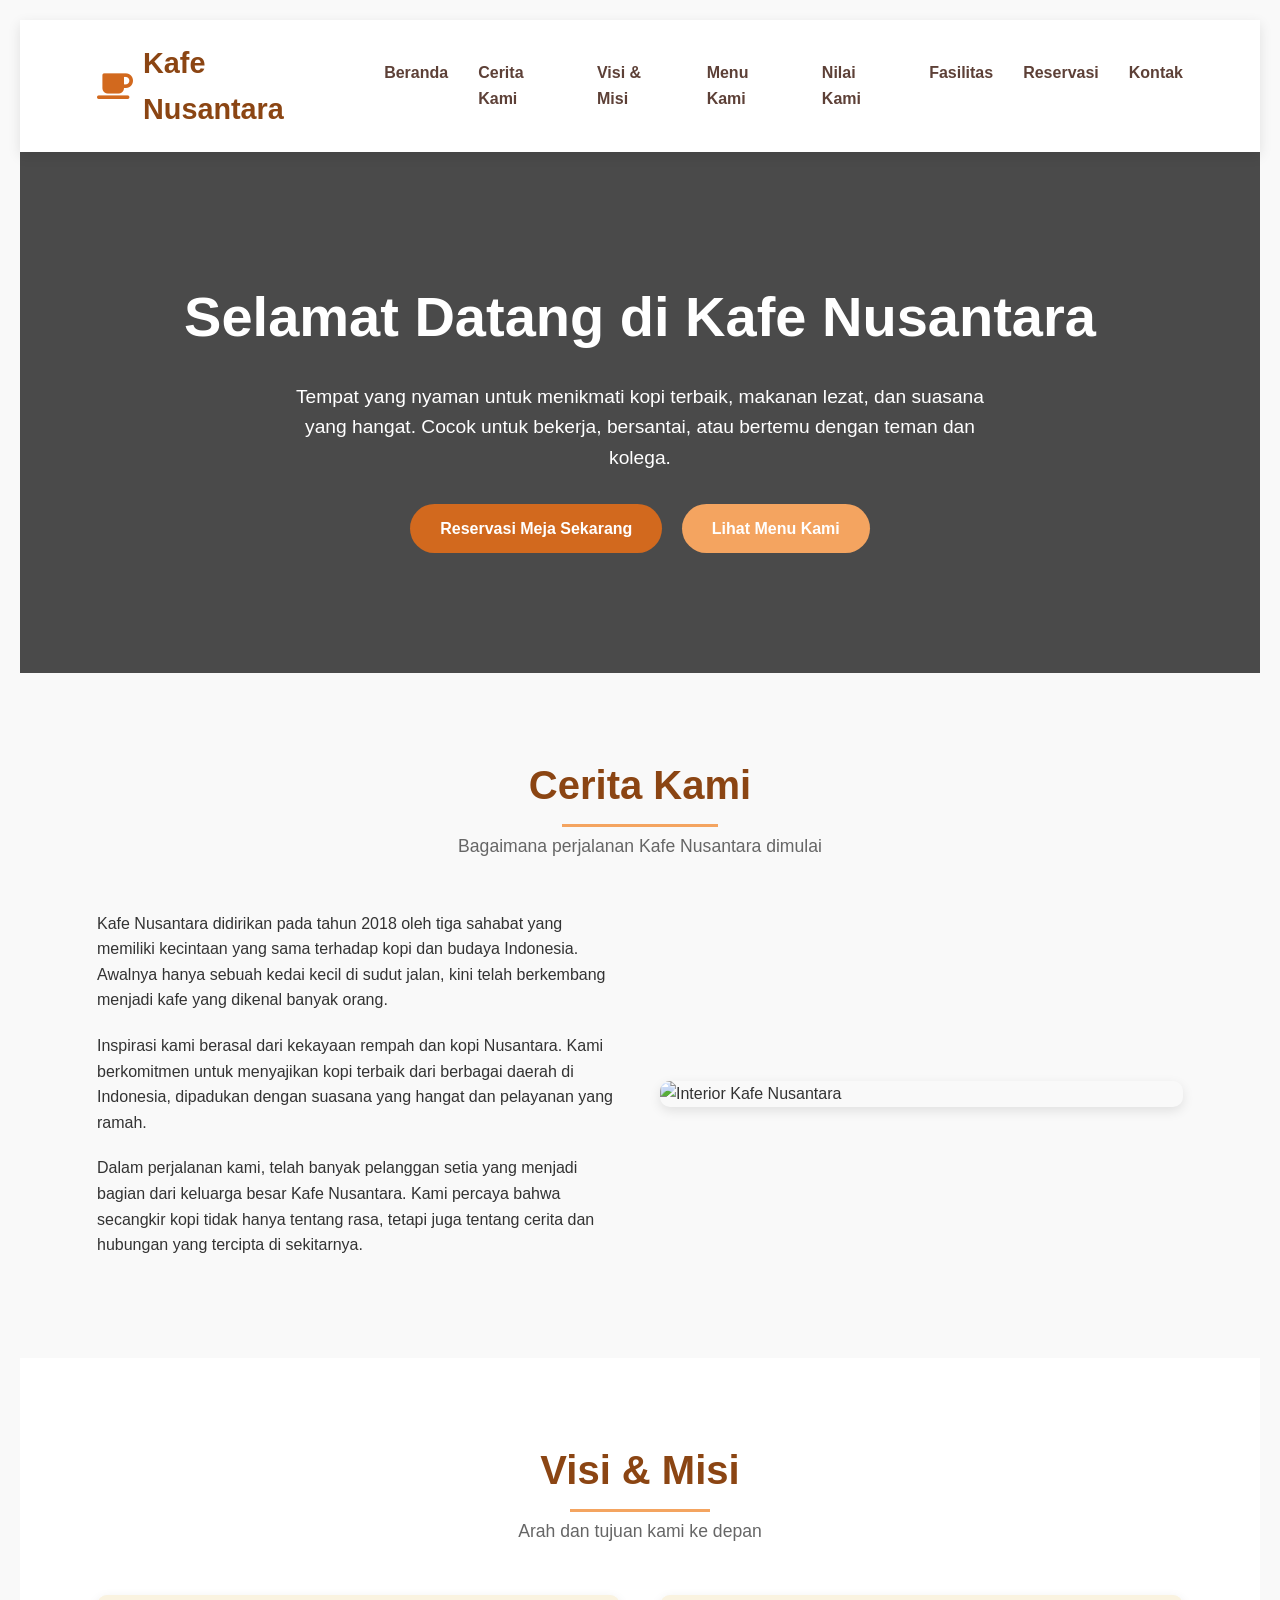
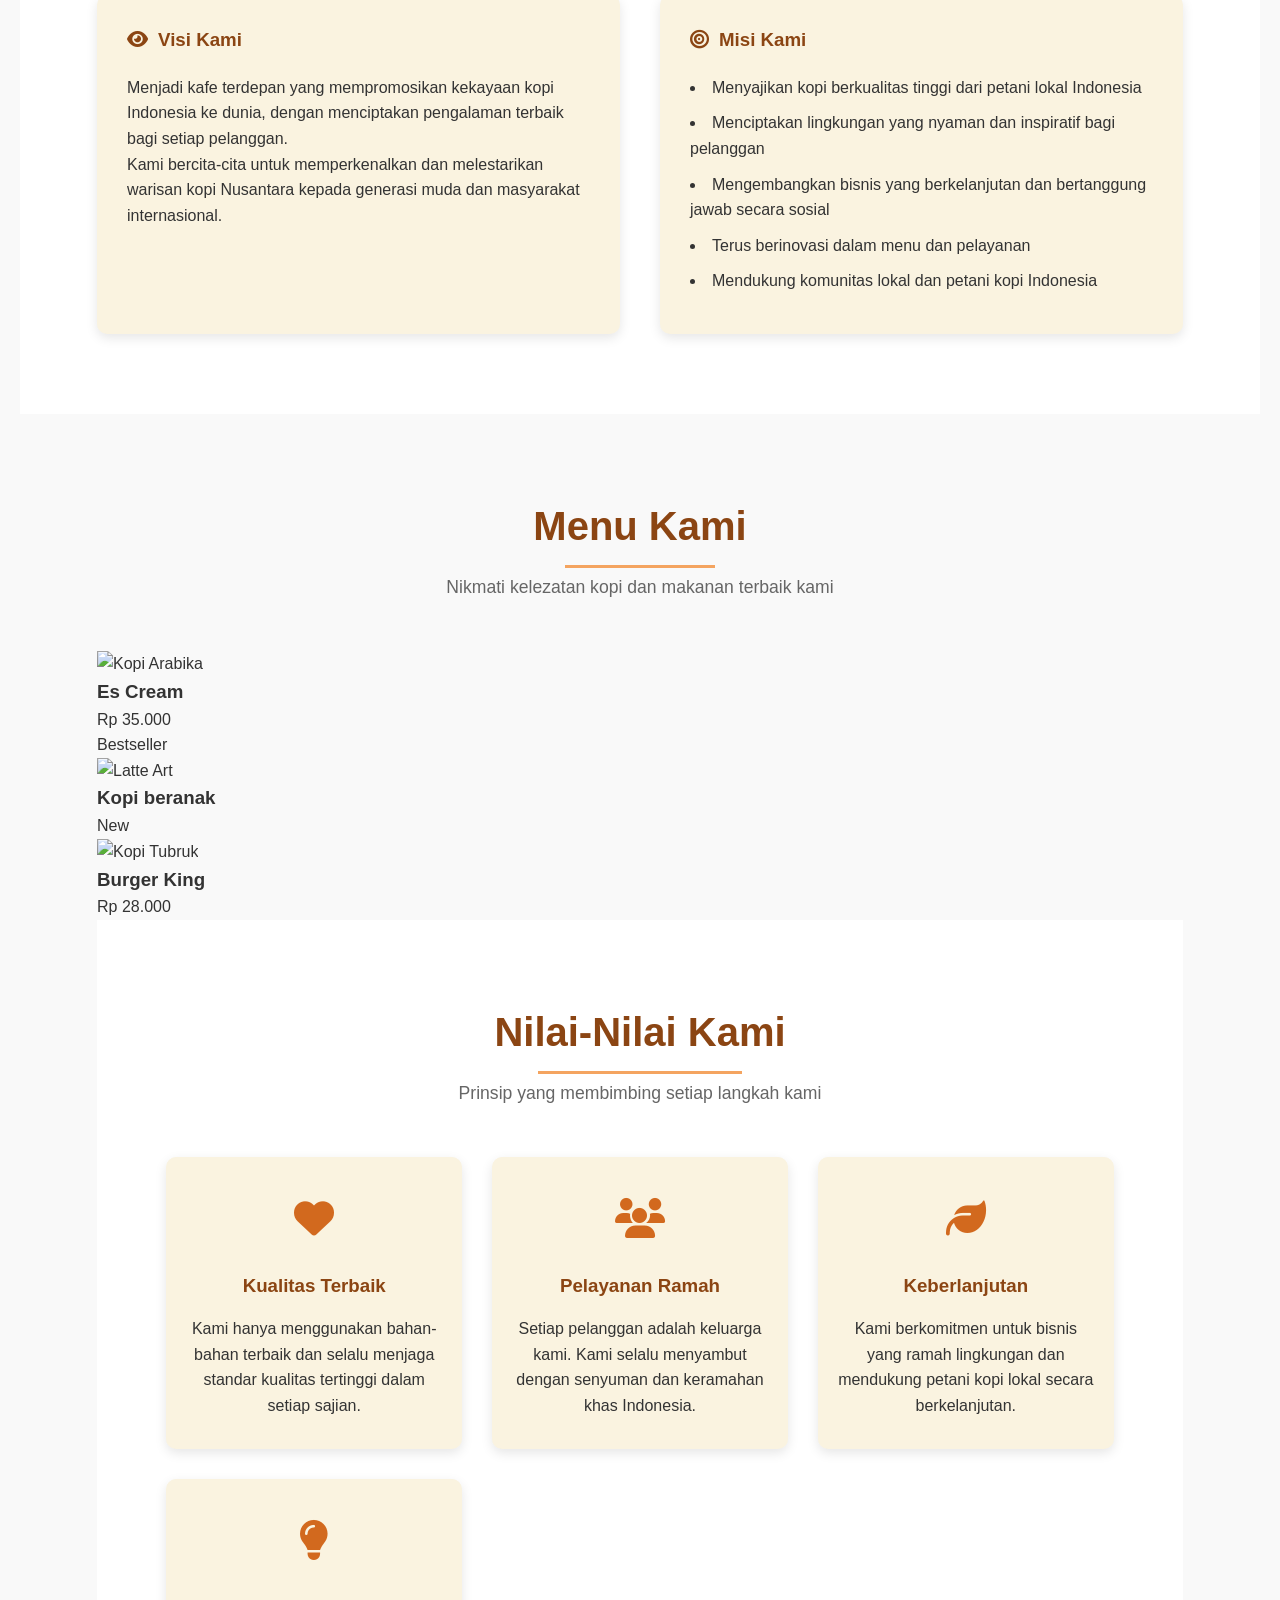
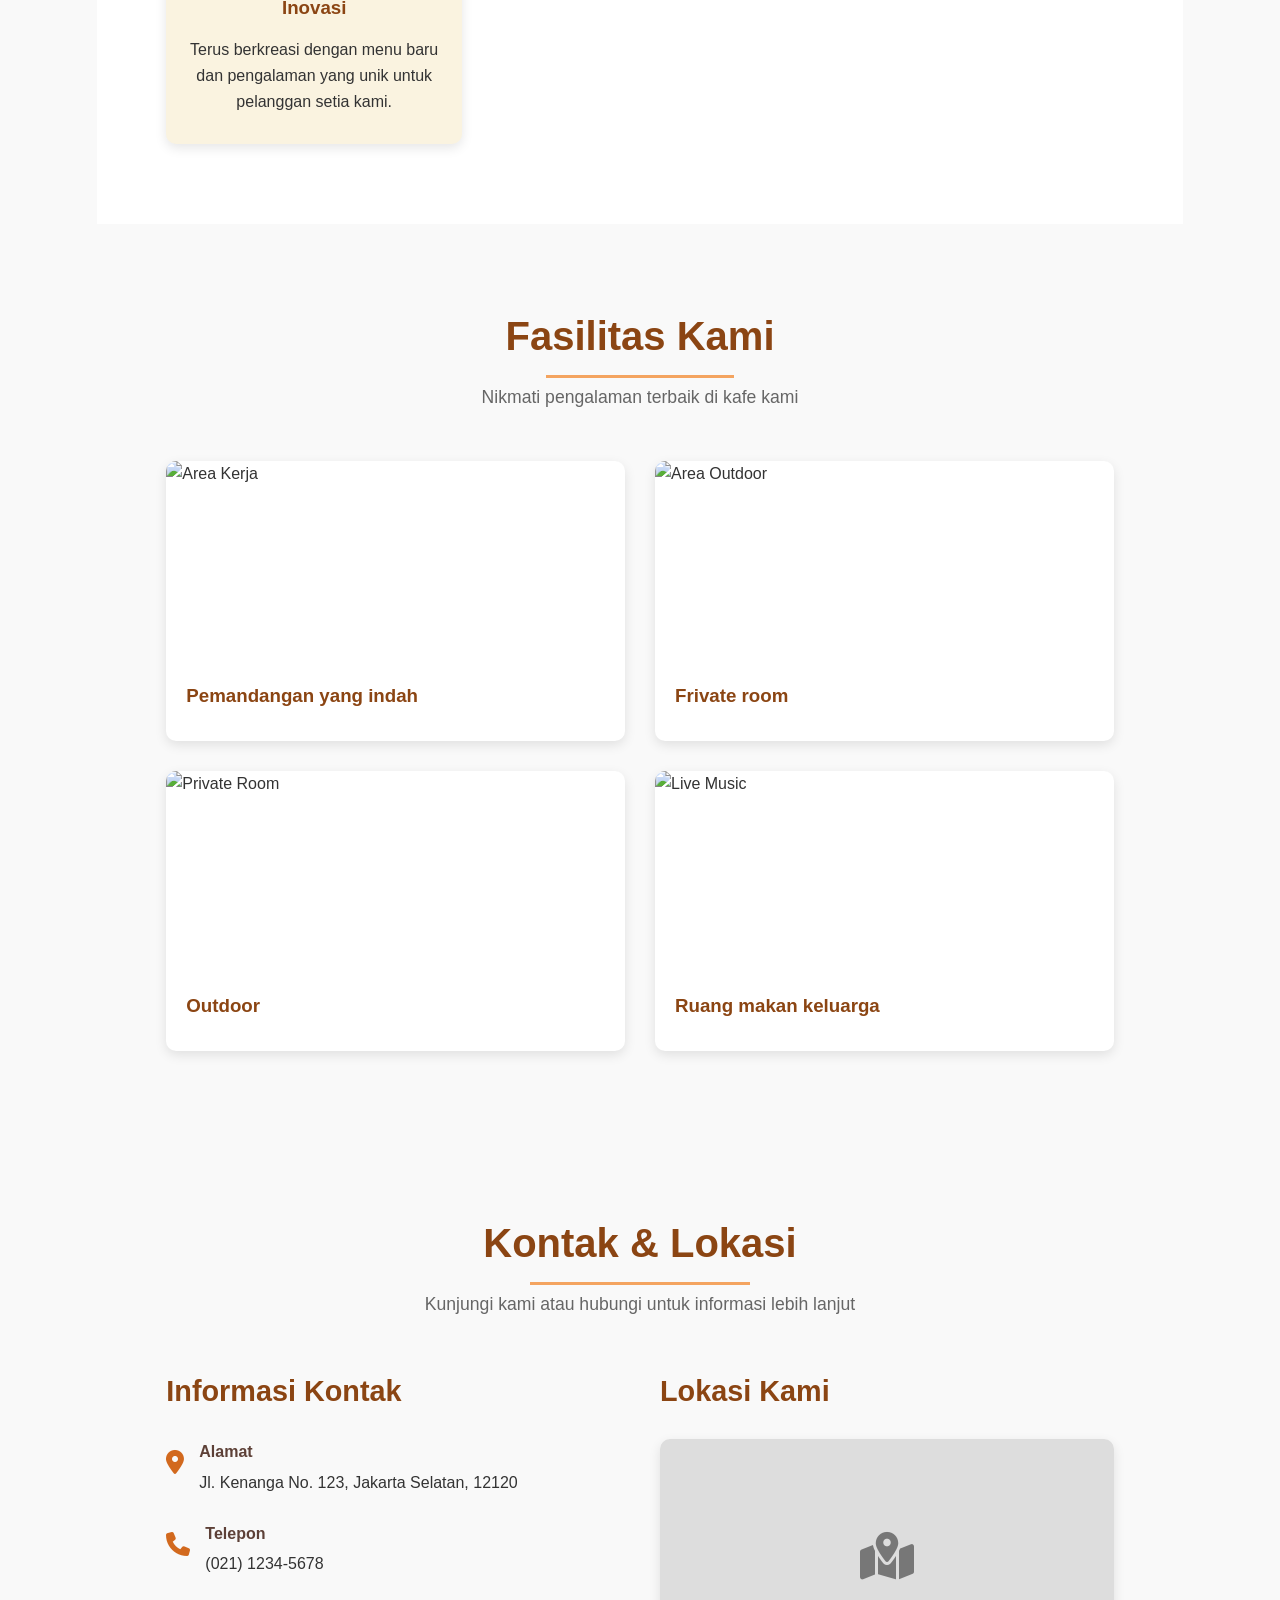
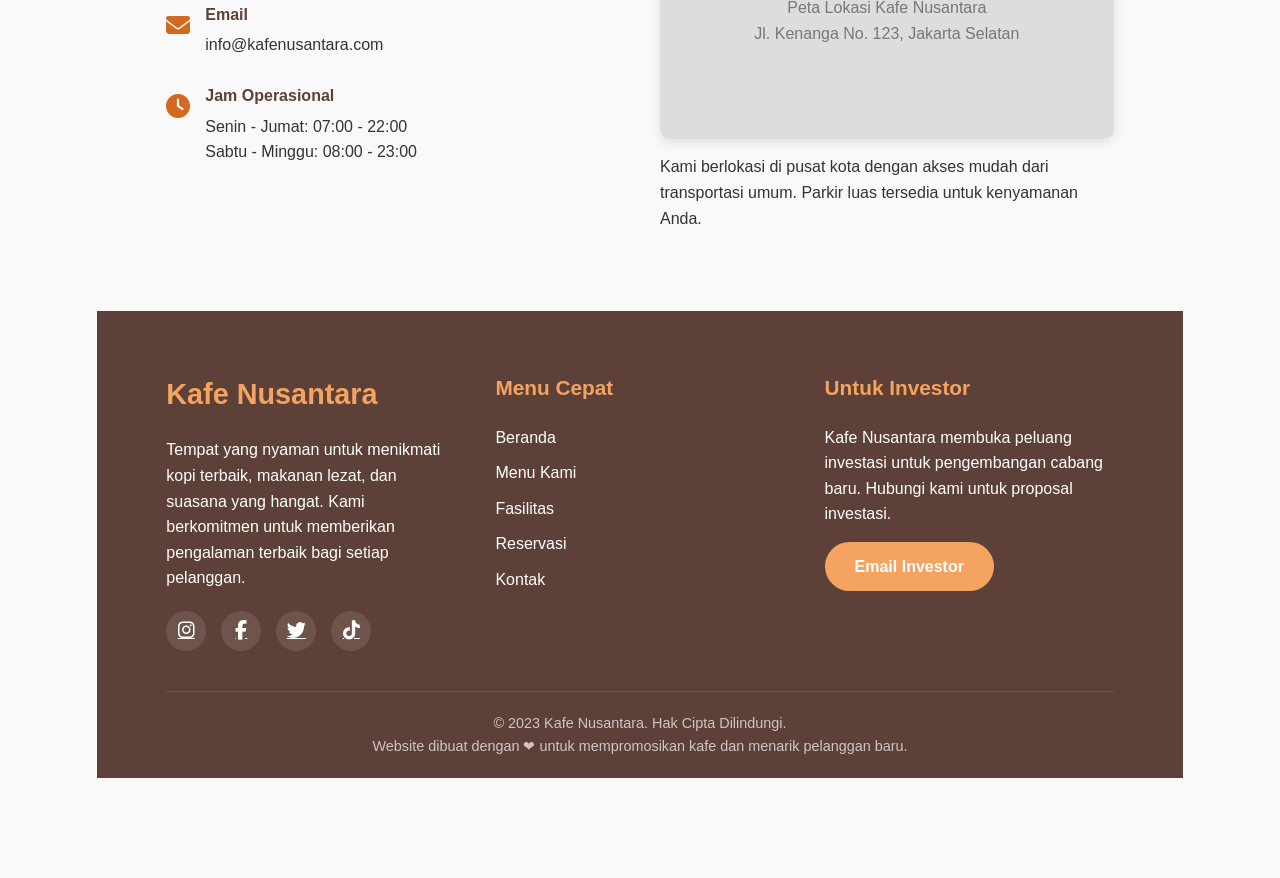
==== index.html @ f4047364 "Add files via upload" ====
<!DOCTYPE html>
<html lang="id">
<head>
    <meta charset="UTF-8">
    <meta name="viewport" content="width=device-width, initial-scale=1.0">
    <title>Kafe Nusantara | Tempat Nyaman untuk Setiap Momen</title>
    <link rel="stylesheet" href="https://cdnjs.cloudflare.com/ajax/libs/font-awesome/6.4.0/css/all.min.css">
    <link rel="stylesheet" href="style.css">
</head>
<body>
    <!-- Header & Navigation -->
    <header>
        <div class="container">
            <nav class="navbar">
                <div class="logo">
                    <i class="fas fa-coffee"></i>
                    Kafe Nusantara
                </div>
                <button class="mobile-menu-btn" id="mobileMenuBtn">
                    <i class="fas fa-bars"></i>
                </button>
                <ul class="nav-links" id="navLinks">
                    <li><a href="#home">Beranda</a></li>
                    <li><a href="#story">Cerita Kami</a></li>
                    <li><a href="#vision">Visi & Misi</a></li>
                    <li><a href="#menu">Menu Kami</a></li>
                    <li><a href="#values">Nilai Kami</a></li>
                    <li><a href="#facilities">Fasilitas</a></li>
                    <li><a href="#reservation">Reservasi</a></li>
                    <li><a href="#contact">Kontak</a></li>
                </ul>
            </nav>
        </div>
    </header>

    <!-- Hero Section -->
    <section class="hero" id="home">
        <div class="container">
            <h1>Selamat Datang di Kafe Nusantara</h1>
            <p>Tempat yang nyaman untuk menikmati kopi terbaik, makanan lezat, dan suasana yang hangat. Cocok untuk bekerja, bersantai, atau bertemu dengan teman dan kolega.</p>
            <a href="/revermasi.html" class="btn">Reservasi Meja Sekarang</a>
            <a href="#menu" class="btn" style="background-color: var(--accent-color); margin-left: 15px;">Lihat Menu Kami</a>
        </div>
    </section>

    <!-- Company Story Section -->
    <section id="story" class="story">
        <div class="container">
            <div class="section-title">
                <h2>Cerita Kami</h2>
                <p>Bagaimana perjalanan Kafe Nusantara dimulai</p>
            </div>
            <div class="story-content">
                <div class="story-text">
                    <p>Kafe Nusantara didirikan pada tahun 2018 oleh tiga sahabat yang memiliki kecintaan yang sama terhadap kopi dan budaya Indonesia. Awalnya hanya sebuah kedai kecil di sudut jalan, kini telah berkembang menjadi kafe yang dikenal banyak orang.</p>
                    <p>Inspirasi kami berasal dari kekayaan rempah dan kopi Nusantara. Kami berkomitmen untuk menyajikan kopi terbaik dari berbagai daerah di Indonesia, dipadukan dengan suasana yang hangat dan pelayanan yang ramah.</p>
                    <p>Dalam perjalanan kami, telah banyak pelanggan setia yang menjadi bagian dari keluarga besar Kafe Nusantara. Kami percaya bahwa secangkir kopi tidak hanya tentang rasa, tetapi juga tentang cerita dan hubungan yang tercipta di sekitarnya.</p>
                </div>
                <div class="story-image">
                    <img src="/G2.jpg" alt="Interior Kafe Nusantara">
                </div>
            </div>
        </div>
    </section>

    <!-- Vision & Mission Section -->
    <section id="vision" class="vision-mission">
        <div class="container">
            <div class="section-title">
                <h2>Visi & Misi</h2>
                <p>Arah dan tujuan kami ke depan</p>
            </div>
            <div class="vision-mission-content">
                <div class="vision">
                    <h3><i class="fas fa-eye"></i> Visi Kami</h3>
                    <p>Menjadi kafe terdepan yang mempromosikan kekayaan kopi Indonesia ke dunia, dengan menciptakan pengalaman terbaik bagi setiap pelanggan.</p>
                    <p>Kami bercita-cita untuk memperkenalkan dan melestarikan warisan kopi Nusantara kepada generasi muda dan masyarakat internasional.</p>
                </div>
                <div class="mission">
                    <h3><i class="fas fa-bullseye"></i> Misi Kami</h3>
                    <ul>
                        <li>Menyajikan kopi berkualitas tinggi dari petani lokal Indonesia</li>
                        <li>Menciptakan lingkungan yang nyaman dan inspiratif bagi pelanggan</li>
                        <li>Mengembangkan bisnis yang berkelanjutan dan bertanggung jawab secara sosial</li>
                        <li>Terus berinovasi dalam menu dan pelayanan</li>
                        <li>Mendukung komunitas lokal dan petani kopi Indonesia</li>
                    </ul>
                </div>
            </div>
        </div>
    </section>

    <!-- Menu Section -->
    <section id="menu" class="menu">
        <div class="container">
            <div class="section-title">
                <h2>Menu Kami</h2>
                <p>Nikmati kelezatan kopi dan makanan terbaik kami</p>
            </div>
            
            
            
            <div class="menu-grid">
                <!-- Kopi -->
                <div class="menu-item" data-category="coffee">
                    <div class="menu-item-img">
                        <img src="/Code Cake.jpg" alt="Kopi Arabika">
                    </div>
                    <div class="menu-item-info">
                        <h3>Es Cream</h3>
                        
                        <div class="menu-item-price">Rp 35.000</div>
                        <span class="menu-badge bestseller">Bestseller</span>
                    </div>
                </div>
                
                <div class="menu-item" data-category="coffee">
                    <div class="menu-item-img">
                        <img src="/Digital Brew.jpg" alt="Latte Art">
                    </div>
                    <div class="menu-item-info">
                        <h3>Kopi beranak</h3>
                        
                        <span class="menu-badge new">New</span>
                    </div>
                </div>
                
                <div class="menu-item" data-category="coffee">
                    <div class="menu-item-img">
                        <img src="/tech Burger.jpg" alt="Kopi Tubruk">
                    </div>
                    <div class="menu-item-info">
                        <h3>Burger King</h3>
                        
                        <div class="menu-item-price">Rp 28.000</div>
                    </div>
                </div>
                
    <!-- Values Section -->
    <section id="values" class="values">
        <div class="container">
            <div class="section-title">
                <h2>Nilai-Nilai Kami</h2>
                <p>Prinsip yang membimbing setiap langkah kami</p>
            </div>
            <div class="values-list">
                <div class="value-item">
                    <div class="value-icon">
                        <i class="fas fa-heart"></i>
                    </div>
                    <h3>Kualitas Terbaik</h3>
                    <p>Kami hanya menggunakan bahan-bahan terbaik dan selalu menjaga standar kualitas tertinggi dalam setiap sajian.</p>
                </div>
                <div class="value-item">
                    <div class="value-icon">
                        <i class="fas fa-users"></i>
                    </div>
                    <h3>Pelayanan Ramah</h3>
                    <p>Setiap pelanggan adalah keluarga kami. Kami selalu menyambut dengan senyuman dan keramahan khas Indonesia.</p>
                </div>
                <div class="value-item">
                    <div class="value-icon">
                        <i class="fas fa-leaf"></i>
                    </div>
                    <h3>Keberlanjutan</h3>
                    <p>Kami berkomitmen untuk bisnis yang ramah lingkungan dan mendukung petani kopi lokal secara berkelanjutan.</p>
                </div>
                <div class="value-item">
                    <div class="value-icon">
                        <i class="fas fa-lightbulb"></i>
                    </div>
                    <h3>Inovasi</h3>
                    <p>Terus berkreasi dengan menu baru dan pengalaman yang unik untuk pelanggan setia kami.</p>
                </div>
            </div>
        </div>
    </section>

    <!-- Facilities Section -->
    <section id="facilities" class="facilities">
        <div class="container">
            <div class="section-title">
                <h2>Fasilitas Kami</h2>
                <p>Nikmati pengalaman terbaik di kafe kami</p>
            </div>
            <div class="facilities-grid">
                <div class="facility-item">
                    <div class="facility-img">
                        <img src="/G4.jpg" alt="Area Kerja">
                    </div>
                    <div class="facility-info">
                        <h3>Pemandangan yang indah</h3>
                        
                    </div>
                </div>
                <div class="facility-item">
                    <div class="facility-img">
                        <img src="/G5.jpg" alt="Area Outdoor">
                    </div>
                    <div class="facility-info">
                        <h3>Frivate room</h3>
                       
                    </div>
                </div>
                <div class="facility-item">
                    <div class="facility-img">
                        <img src="/G6.jpg" alt="Private Room">
                    </div>
                    <div class="facility-info">
                        <h3>Outdoor</h3>
                        
                    </div>
                </div>
                <div class="facility-item">
                    <div class="facility-img">
                        <img src="/G7.jpg" alt="Live Music">
                    </div>
                    <div class="facility-info">
                        <h3>Ruang makan keluarga</h3>
                        
                    </div>
                </div>
            </div>
        </div>
    </section>


    <!-- Contact & Location Section -->
    <section id="contact" class="contact">
        <div class="container">
            <div class="section-title">
                <h2>Kontak & Lokasi</h2>
                <p>Kunjungi kami atau hubungi untuk informasi lebih lanjut</p>
            </div>
            <div class="contact-location">
                <div class="contact-info">
                    <h3>Informasi Kontak</h3>
                    <div class="contact-item">
                        <div class="contact-icon">
                            <i class="fas fa-map-marker-alt"></i>
                        </div>
                        <div>
                            <h4>Alamat</h4>
                            <p>Jl. Kenanga No. 123, Jakarta Selatan, 12120</p>
                        </div>
                    </div>
                    <div class="contact-item">
                        <div class="contact-icon">
                            <i class="fas fa-phone"></i>
                        </div>
                        <div>
                            <h4>Telepon</h4>
                            <p>(021) 1234-5678</p>
                        </div>
                    </div>
                    <div class="contact-item">
                        <div class="contact-icon">
                            <i class="fas fa-envelope"></i>
                        </div>
                        <div>
                            <h4>Email</h4>
                            <p>info@kafenusantara.com</p>
                        </div>
                    </div>
                    <div class="contact-item">
                        <div class="contact-icon">
                            <i class="fas fa-clock"></i>
                        </div>
                        <div>
                            <h4>Jam Operasional</h4>
                            <p>Senin - Jumat: 07:00 - 22:00</p>
                            <p>Sabtu - Minggu: 08:00 - 23:00</p>
                        </div>
                    </div>
                </div>
                <div class="location">
                    <h3>Lokasi Kami</h3>
                    <div class="map-container">
                        <div class="map-placeholder">
                            <div style="text-align: center;">
                                <i class="fas fa-map-marked-alt" style="font-size: 3rem; margin-bottom: 15px;"></i>
                                <p>Peta Lokasi Kafe Nusantara</p>
                                <p>Jl. Kenanga No. 123, Jakarta Selatan</p>
                            </div>
                        </div>
                    </div>
                    <p style="margin-top: 15px;">Kami berlokasi di pusat kota dengan akses mudah dari transportasi umum. Parkir luas tersedia untuk kenyamanan Anda.</p>
                </div>
            </div>
        </div>
    </section>

    <!-- Footer -->
    <footer>
        <div class="container">
            <div class="footer-content">
                <div class="footer-col">
                    <div class="footer-logo">Kafe Nusantara</div>
                    <p>Tempat yang nyaman untuk menikmati kopi terbaik, makanan lezat, dan suasana yang hangat. Kami berkomitmen untuk memberikan pengalaman terbaik bagi setiap pelanggan.</p>
                    <div class="social-links">
                        <a href="#"><i class="fab fa-instagram"></i></a>
                        <a href="#"><i class="fab fa-facebook-f"></i></a>
                        <a href="#"><i class="fab fa-twitter"></i></a>
                        <a href="#"><i class="fab fa-tiktok"></i></a>
                    </div>
                </div>
                <div class="footer-col">
                    <h3>Menu Cepat</h3>
                    <ul style="list-style: none;">
                        <li><a href="#home" style="color: #fff; text-decoration: none; display: block; margin-bottom: 10px;">Beranda</a></li>
                        <li><a href="#menu" style="color: #fff; text-decoration: none; display: block; margin-bottom: 10px;">Menu Kami</a></li>
                        <li><a href="#facilities" style="color: #fff; text-decoration: none; display: block; margin-bottom: 10px;">Fasilitas</a></li>
                        <li><a href="#reservation" style="color: #fff; text-decoration: none; display: block; margin-bottom: 10px;">Reservasi</a></li>
                        <li><a href="#contact" style="color: #fff; text-decoration: none; display: block; margin-bottom: 10px;">Kontak</a></li>
                    </ul>
                </div>
                <div class="footer-col">
                    <h3>Untuk Investor</h3>
                    <p>Kafe Nusantara membuka peluang investasi untuk pengembangan cabang baru. Hubungi kami untuk proposal investasi.</p>
                    <a href="mailto:investment@kafenusantara.com" class="btn" style="margin-top: 15px; background-color: var(--accent-color);">Email Investor</a>
                </div>
            </div>
            <div class="copyright">
                <p>&copy; 2023 Kafe Nusantara. Hak Cipta Dilindungi.</p>
                <p>Website dibuat dengan ❤ untuk mempromosikan kafe dan menarik pelanggan baru.</p>
            </div>
        </div>
    </footer>

    <script src="
---- style.css ----
:root {
    --primary-color: #8B4513;
    --secondary-color: #D2691E;
    --accent-color: #F4A460;
    --light-color: #FAF3E0;
    --dark-color: #5D4037;
    --text-color: #333;
    --white: #FFFFFF;
    --shadow: 0 4px 12px rgba(0, 0, 0, 0.1);
}

* {
    margin: 0;
    padding: 0;
    box-sizing: border-box;
    font-family: 'Segoe UI', Tahoma, Geneva, Verdana, sans-serif;
}

body {
    line-height: 1.6;
    color: var(--text-color);
    background-color: var(--light-color);
    font-family: 'Segoe UI', Tahoma, Geneva, Verdana, sans-serif;
    background-color: #f9f9f9;
    color: #333;
    padding: 20px;
}

.container {
    width: 90%;
    max-width: 1200px;
    margin: 0 auto;
    padding: 0 15px;
}

/* Header & Navigation */
header {
    background-color: var(--white);
    box-shadow: var(--shadow);
    position: sticky;
    top: 0;
    z-index: 1000;
}

.navbar {
    display: flex;
    justify-content: space-between;
    align-items: center;
    padding: 20px 0;
}

.logo {
    font-size: 1.8rem;
    font-weight: 700;
    color: var(--primary-color);
    display: flex;
    align-items: center;
}

.logo i {
    margin-right: 10px;
    color: var(--secondary-color);
}

.nav-links {
    display: flex;
    list-style: none;
}

.nav-links li {
    margin-left: 30px;
}

.nav-links a {
    text-decoration: none;
    color: var(--dark-color);
    font-weight: 600;
    transition: color 0.3s;
}

.nav-links a:hover {
    color: var(--secondary-color);
}

.mobile-menu-btn {
    display: none;
    background: none;
    border: none;
    font-size: 1.5rem;
    color: var(--primary-color);
    cursor: pointer;
}

/* Hero Section */
.hero {
    background: linear-gradient(rgba(0, 0, 0, 0.7), rgba(0, 0, 0, 0.7)), url('/herocontent.jpg');
    background-size: cover;
    background-position: center;
    color: var(--white);
    text-align: center;
    padding: 120px 0;
}

.hero h1 {
    font-size: 3.5rem;
    margin-bottom: 20px;
}

.hero p {
    font-size: 1.2rem;
    max-width: 700px;
    margin: 0 auto 30px;
}

.btn {
    display: inline-block;
    background-color: var(--secondary-color);
    color: var(--white);
    padding: 12px 30px;
    border-radius: 30px;
    text-decoration: none;
    font-weight: 600;
    transition: all 0.3s;
    border: none;
    cursor: pointer;
}

.btn:hover {
    background-color: var(--primary-color);
    transform: translateY(-3px);
}

/* Section Styling */
section {
    padding: 80px 0;
}

.section-title {
    text-align: center;
    margin-bottom: 50px;
}

.section-title h2 {
    font-size: 2.5rem;
    color: var(--primary-color);
    margin-bottom: 15px;
    position: relative;
    display: inline-block;
}

.section-title h2:after {
    content: '';
    position: absolute;
    width: 70%;
    height: 3px;
    background-color: var(--accent-color);
    bottom: -10px;
    left: 15%;
}

.section-title p {
    color: #666;
    font-size: 1.1rem;
}

/* Company Story */
.story-content {
    display: flex;
    align-items: center;
    gap: 40px;
}

.story-text {
    flex: 1;
}

.story-text p {
    margin-bottom: 20px;
}

.story-image {
    flex: 1;
    border-radius: 10px;
    overflow: hidden;
    box-shadow: var(--shadow);
}

.story-image img {
    width: 100%;
    height: auto;
    display: block;
}

/* Vision & Mission */
.vision-mission {
    background-color: var(--white);
}

.vision-mission-content {
    display: flex;
    gap: 40px;
}

.vision, .mission {
    flex: 1;
    padding: 30px;
    background-color: var(--light-color);
    border-radius: 10px;
    box-shadow: var(--shadow);
}

.vision h3, .mission h3 {
    color: var(--primary-color);
    margin-bottom: 20px;
    display: flex;
    align-items: center;
    gap: 10px;
}

.mission ul {
    list-style-position: inside;
    margin-top: 15px;
}

.mission li {
    margin-bottom: 10px;
}

/* Team */
.team-members {
    display: flex;
    justify-content: center;
    gap: 30px;
    flex-wrap: wrap;
}

.team-member {
    text-align: center;
    max-width: 300px;
}

.member-photo {
    width: 200px;
    height: 200px;
    border-radius: 50%;
    overflow: hidden;
    margin: 0 auto 20px;
    box-shadow: var(--shadow);
    border: 5px solid var(--accent-color);
}

.member-photo img {
    width: 100%;
    height: 100%;
    object-fit: cover;
}

.team-member h3 {
    color: var(--primary-color);
    margin-bottom: 5px;
}

.position {
    color: var(--secondary-color);
    font-weight: 600;
    margin-bottom: 15px;
}

/* Values */
.values {
    background-color: var(--white);
}

.values-list {
    display: grid;
    grid-template-columns: repeat(auto-fit, minmax(250px, 1fr));
    gap: 30px;
}

.value-item {
    text-align: center;
    padding: 30px 20px;
    border-radius: 10px;
    background-color: var(--light-color);
    box-shadow: var(--shadow);
    transition: transform 0.3s;
}

.value-item:hover {
    transform: translateY(-10px);
}

.value-icon {
    font-size: 2.5rem;
    color: var(--secondary-color);
    margin-bottom: 20px;
}

.value-item h3 {
    color: var(--primary-color);
    margin-bottom: 15px;
}

/* Facilities */
.facilities-grid {
    display: grid;
    grid-template-columns: repeat(auto-fit, minmax(300px, 1fr));
    gap: 30px;
}

.facility-item {
    border-radius: 10px;
    overflow: hidden;
    box-shadow: var(--shadow);
    background-color: var(--white);
    transition: transform 0.3s;
}

.facility-item:hover {
    transform: translateY(-10px);
}

.facility-img {
    height: 200px;
    overflow: hidden;
}

.facility-img img {
    width: 100%;
    height: 100%;
    object-fit: cover;
    transition: transform 0.5s;
}

.facility-item:hover .facility-img img {
    transform: scale(1.1);
}

.facility-info {
    padding: 20px;
}

.facility-info h3 {
    color: var(--primary-color);
    margin-bottom: 10px;
}

/* Reservation Form */
.reservation {
    background-color: var(--white);
}

.reservation-form {
    max-width: 800px;
    margin: 0 auto;
    background-color: var(--light-color);
    padding: 40px;
    border-radius: 10px;
    box-shadow: var(--shadow);
}

.form-row {
    display: flex;
    gap: 20px;
    margin-bottom: 20px;
}

.form-group {
    flex: 1;
}

.form-group label {
    display: block;
    margin-bottom: 8px;
    font-weight: 600;
    color: var(--dark-color);
}

.form-control {
    width: 100%;
    padding: 12px 15px;
    border: 1px solid #ddd;
    border-radius: 5px;
    font-size: 1rem;
    transition: border-color 0.3s;
}

.form-control:focus {
    outline: none;
    border-color: var(--secondary-color);
}

/* Contact & Location */
.contact-location {
    display: flex;
    gap: 40px;
}

.contact-info, .location {
    flex: 1;
}

.contact-info h3, .location h3 {
    color: var(--primary-color);
    margin-bottom: 25px;
    font-size: 1.8rem;
}

.contact-item {
    display: flex;
    align-items: flex-start;
    margin-bottom: 25px;
}

.contact-icon {
    font-size: 1.5rem;
    color: var(--secondary-color);
    margin-right: 15px;
    margin-top: 5px;
}

.contact-item h4 {
    color: var(--dark-color);
    margin-bottom: 5px;
}

.map-container {
    height: 300px;
    border-radius: 10px;
    overflow: hidden;
    box-shadow: var(--shadow);
    margin-top: 20px;
}

.map-placeholder {
    width: 100%;
    height: 100%;
    background-color: #ddd;
    display: flex;
    align-items: center;
    justify-content: center;
    color: #777;
}

/* Footer */
footer {
    background-color: var(--dark-color);
    color: var(--white);
    padding: 60px 0 20px;
}

.footer-content {
    display: flex;
    justify-content: space-between;
    margin-bottom: 40px;
}

.footer-col {
    flex: 1;
    margin-right: 40px;
}

.footer-col:last-child {
    margin-right: 0;
}

.footer-logo {
    font-size: 1.8rem;
    font-weight: 700;
    margin-bottom: 20px;
    color: var(--accent-color);
}

.footer-col h3 {
    font-size: 1.3rem;
    margin-bottom: 20px;
    color: var(--accent-color);
}

.social-links {
    display: flex;
    gap: 15px;
    margin-top: 20px;
}

.social-links a {
    display: inline-flex;
    align-items: center;
    justify-content: center;
    width: 40px;
    height: 40px;
    background-color: rgba(255, 255, 255, 0.1);
    border-radius: 50%;
    color: var(--white);
    font-size: 1.2rem;
    transition: all 0.3s;
}

.social-links a:hover {
    background-color: var(--secondary-color);
    transform: translateY(-3px);
}

.copyright {
    text-align: center;
    padding-top: 20px;
    border-top: 1px solid rgba(255, 255, 255, 0.1);
    font-size: 0.9rem;
    color: rgba(255, 255, 255, 0.7);
}

/* Responsive Design */
@media (max-width: 992px) {
    .story-content, .vision-mission-content, .contact-location {
        flex-direction: column;
    }
    
    .hero h1 {
        font-size: 2.8rem;
    }
}

@media (max-width: 768px) {
    .mobile-menu-btn {
        display: block;
    }
    
    .nav-links {
        position: fixed;
        top: 80px;
        left: 0;
        width: 100%;
        background-color: var(--white);
        flex-direction: column;
        align-items: center;
        padding: 20px 0;
        box-shadow: var(--shadow);
        transform: translateY(-100%);
        opacity: 0;
        transition: all 0.3s;
        z-index: 999;
    }
    
    .nav-links.active {
        transform: translateY(0);
        opacity: 1;
    }
    
    .nav-links li {
        margin: 15px 0;
    }
    
    .form-row {
        flex-direction: column;
        gap: 0;
    }
    
    .footer-content {
        flex-direction: column;
    }
    
    .footer-col {
        margin-right: 0
/* Dasar */


.menu-section {
    max-width: 1100px;
    margin: 0 auto;
    text-align: center;
}

.title {
    font-size: 2.5rem;
    margin-bottom: 10px;
    color: #4b3621; /* Warna cokelat kopi */
}

.underline {
    width: 80px;
    height: 4px;
    background: #c7a17a;
    margin: 0 auto 30px;
}

/* Filter */
.filter-container {
    margin-bottom: 40px;
}

.filter-btn {
    background: transparent;
    border: 1px solid #c7a17a;
    padding: 8px 20px;
    margin: 5px;
    cursor: pointer;
    border-radius: 20px;
    transition: all 0.3s ease;
}

.filter-btn:hover, .filter-btn.active {
    background: #c7a17a;
    color: white;
}

/* Grid Menu */
.menu-grid {
    display: grid;
    grid-template-columns: repeat(auto-fit, minmax(350px, 1fr));
    gap: 30px;
}

.menu-item {
    display: flex;
    background: white;
    border-radius: 12px;
    overflow: hidden;
    box-shadow: 0 4px 15px rgba(0,0,0,0.1);
    transition: transform 0.3s ease;
}

.menu-item:hover {
    transform: translateY(-5px);
}

.menu-img {
    width: 120px;
    height: 100%;
    object-fit: cover;
}

.menu-info {
    padding: 15px;
    flex-grow: 1;
    text-align: left;
}

.menu-info header {
    display: flex;
    justify-content: space-between;
    border-bottom: 1px dashed #ccc;
    margin-bottom: 10px;
}

.price {
    color: #c7a17a;
}

.menu-text {
    font-size: 0.9rem;
    color: #666;
    line-height: 1.4;
}
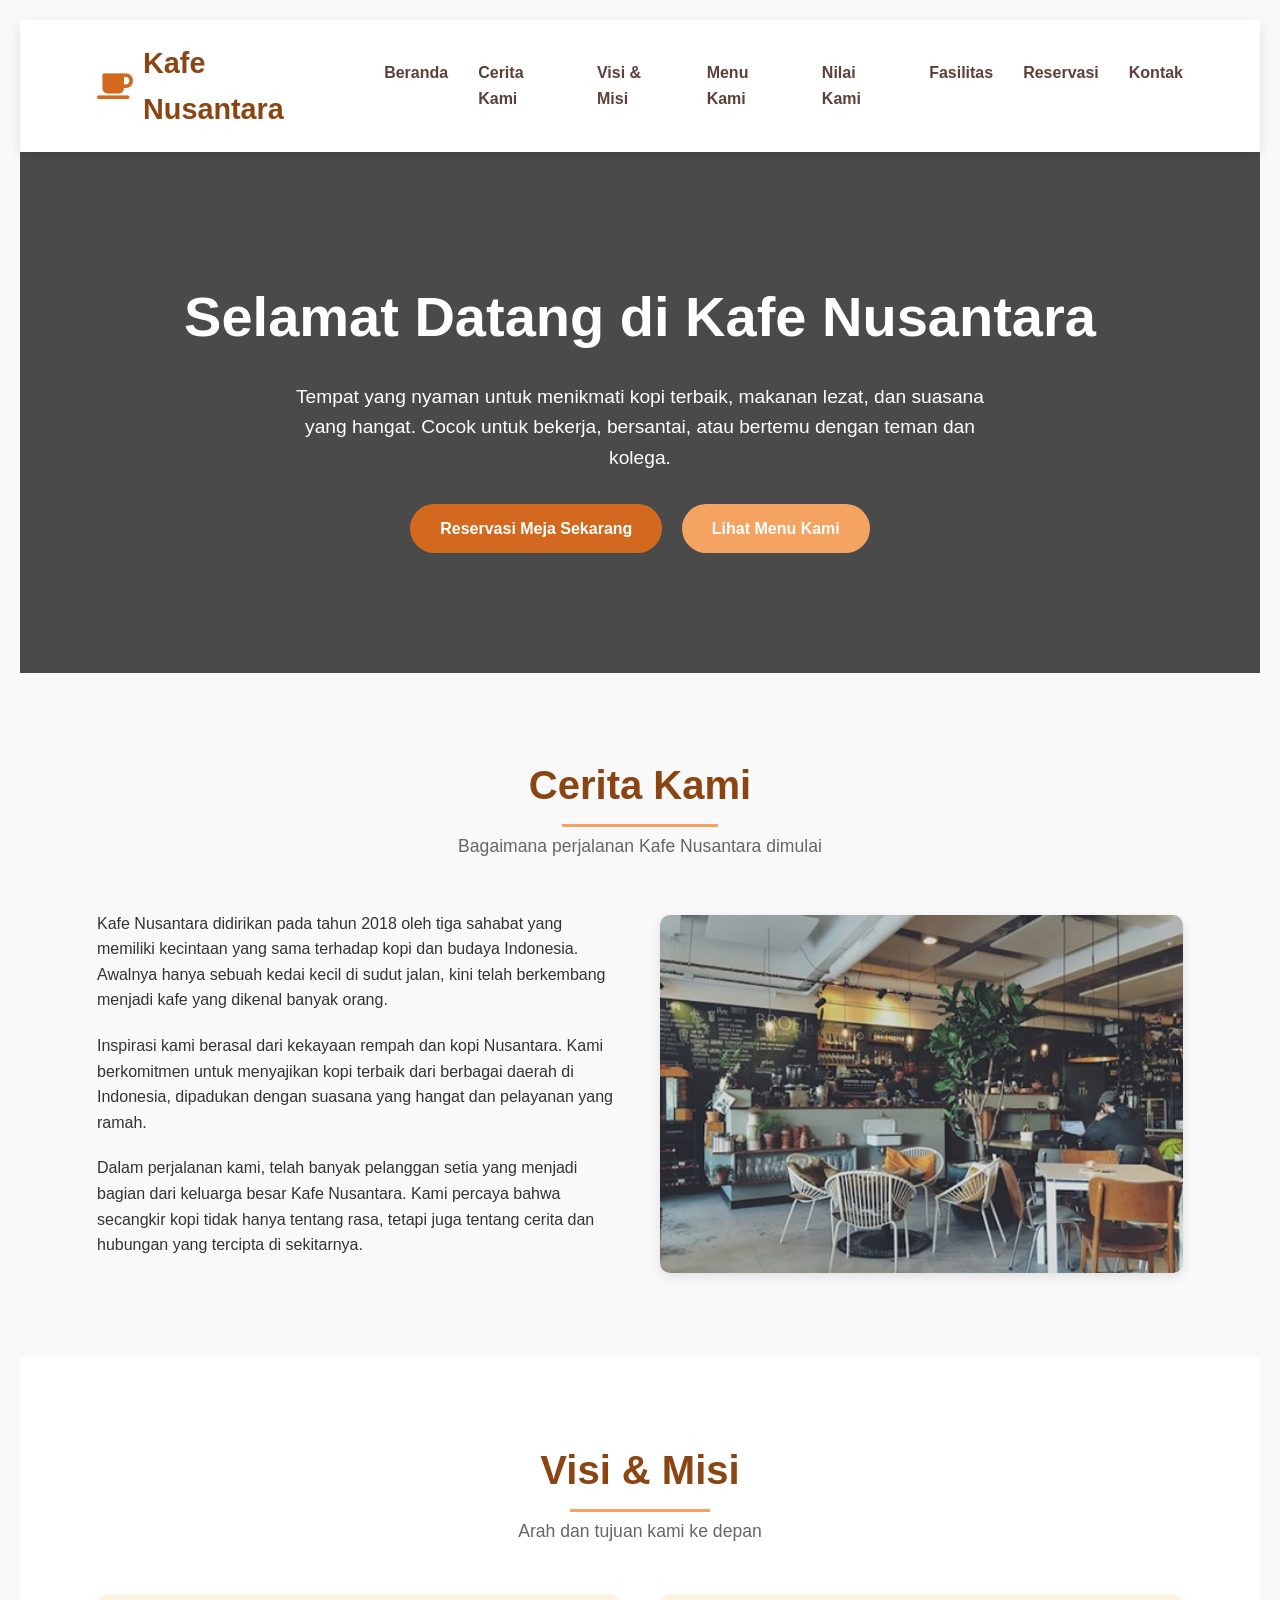
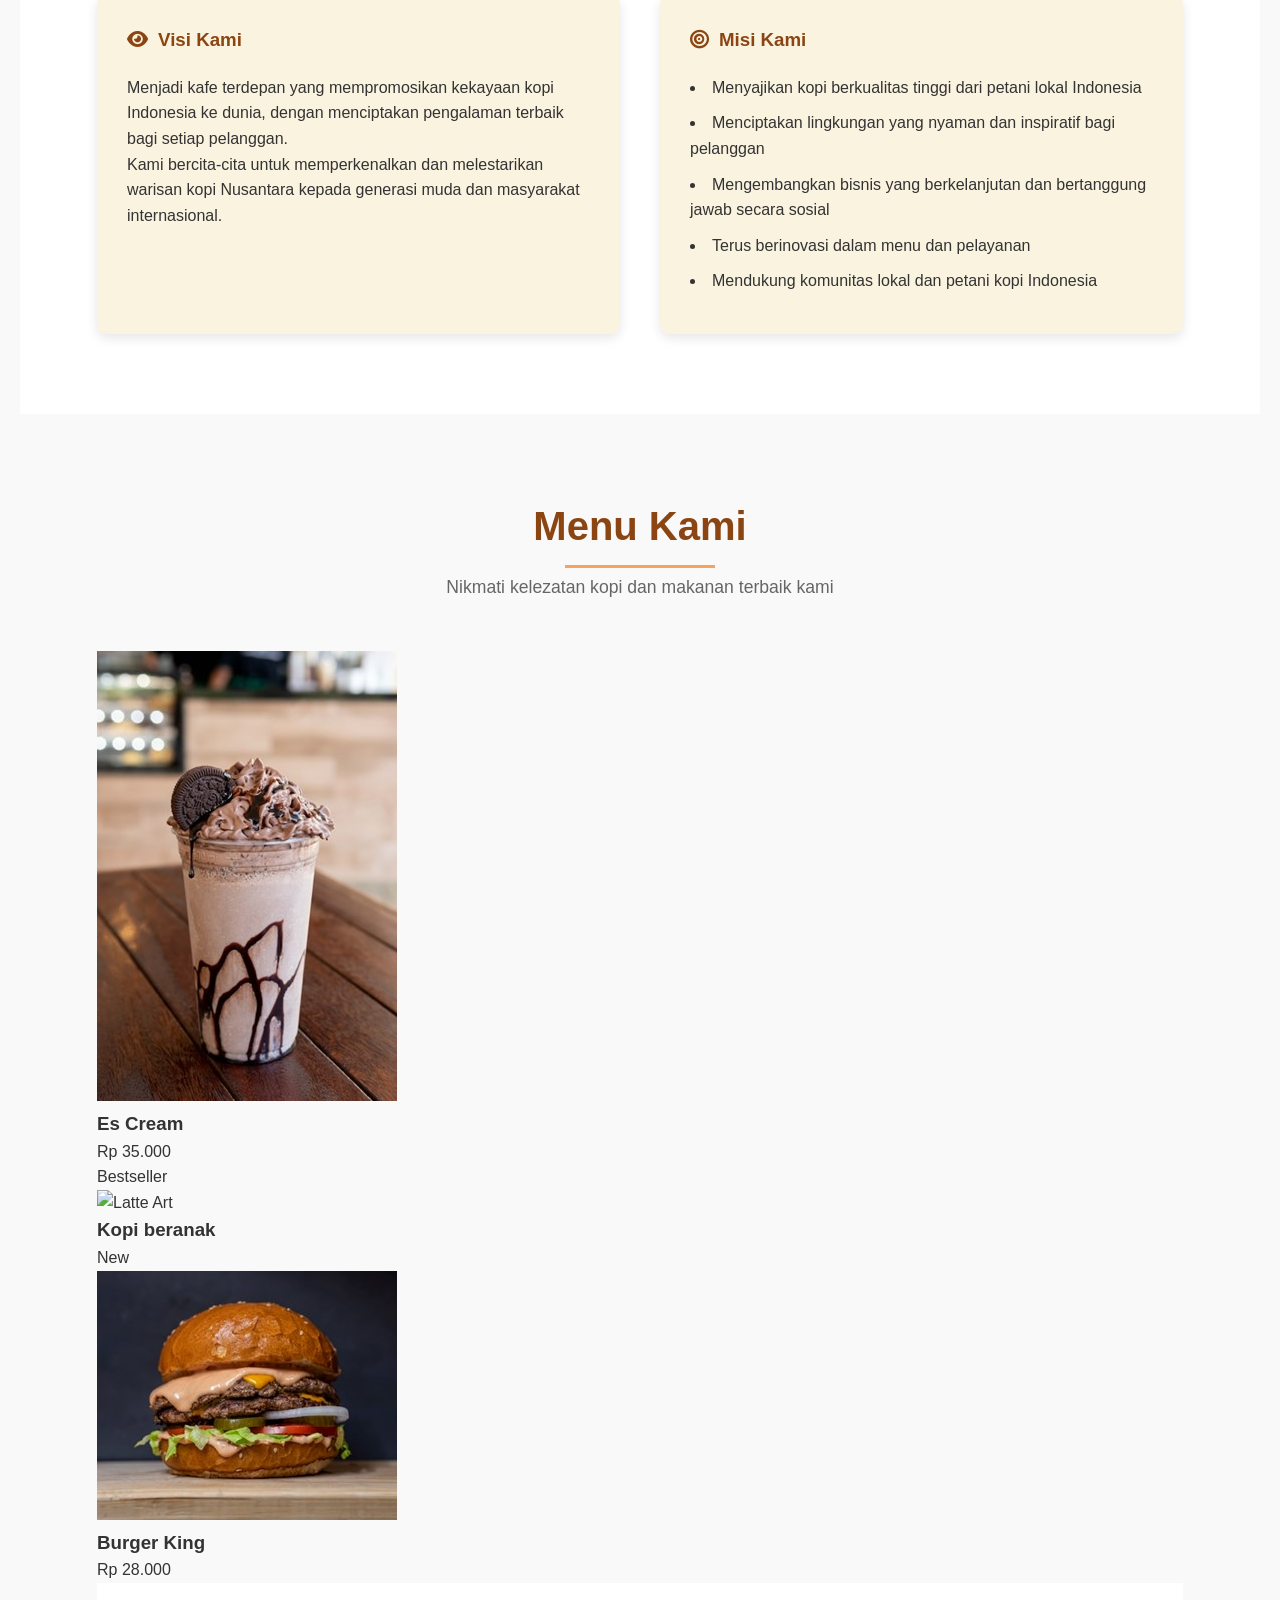
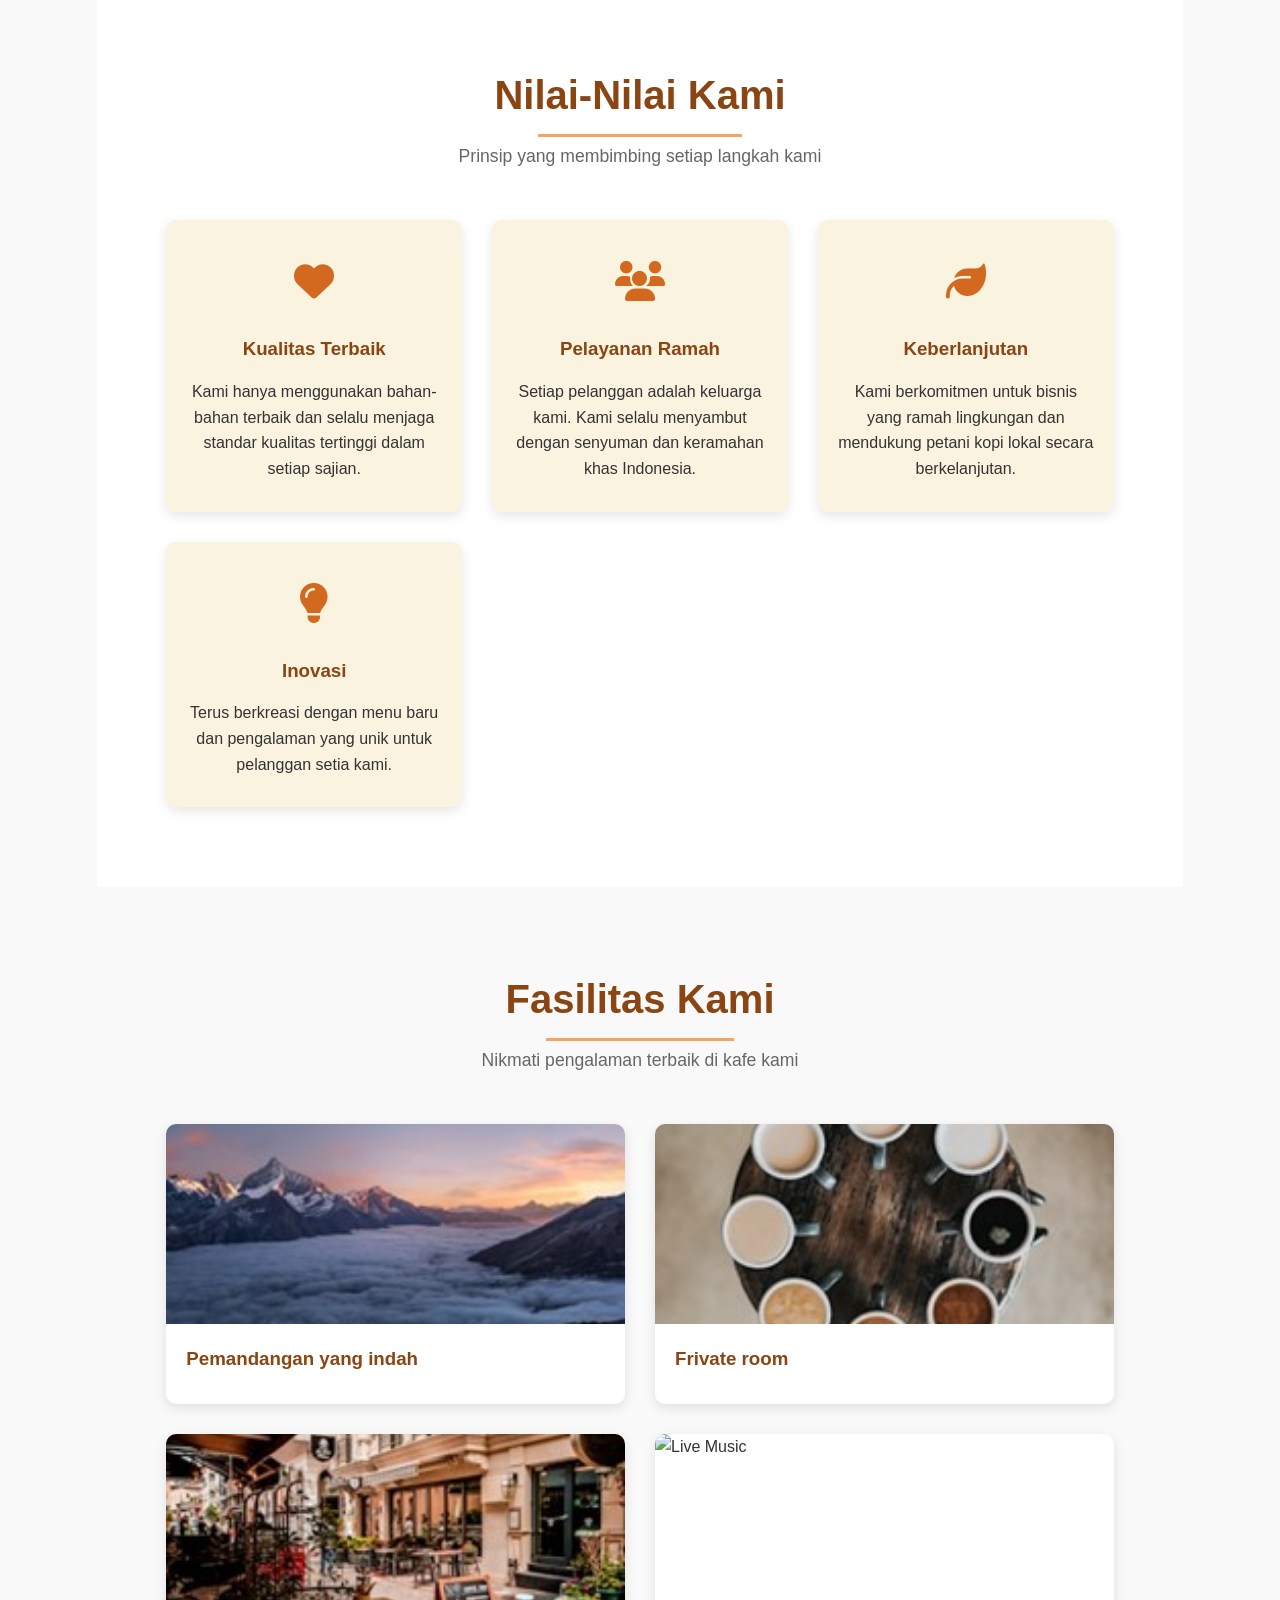
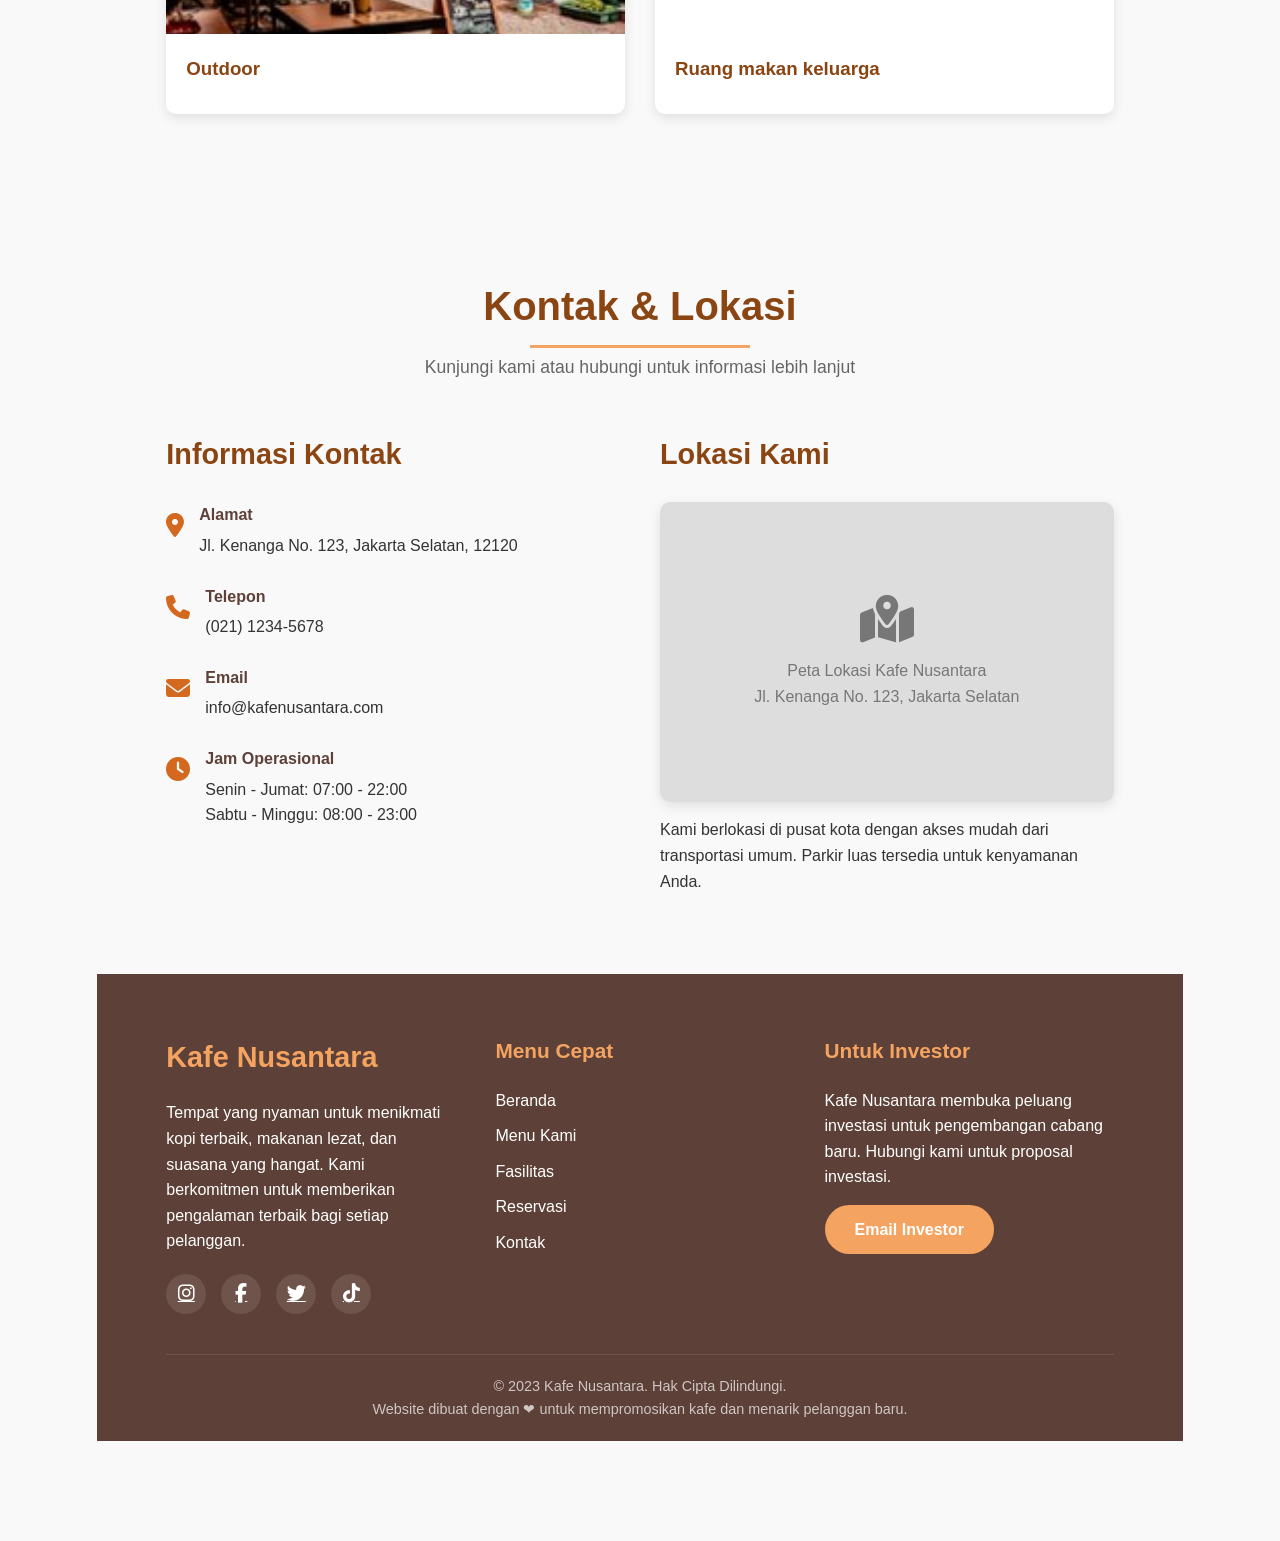
==== commit 9eb7d4d8: "Fix HTML structure and add missing elements" ====
--- a/index.html
+++ b/index.html
@@ -57,7 +57,7 @@
                     <p>Dalam perjalanan kami, telah banyak pelanggan setia yang menjadi bagian dari keluarga besar Kafe Nusantara. Kami percaya bahwa secangkir kopi tidak hanya tentang rasa, tetapi juga tentang cerita dan hubungan yang tercipta di sekitarnya.</p>
                 </div>
                 <div class="story-image">
-                    <img src="/G2.jpg" alt="Interior Kafe Nusantara">
+                    <img src="image/G2.jpg" alt="Interior Kafe Nusantara">
                 </div>
             </div>
         </div>
@@ -104,7 +104,7 @@
                 <!-- Kopi -->
                 <div class="menu-item" data-category="coffee">
                     <div class="menu-item-img">
-                        <img src="/Code Cake.jpg" alt="Kopi Arabika">
+                        <img src="image/Code Cake.jpg" alt="Kopi Arabika">
                     </div>
                     <div class="menu-item-info">
                         <h3>Es Cream</h3>
@@ -116,7 +116,7 @@
                 
                 <div class="menu-item" data-category="coffee">
                     <div class="menu-item-img">
-                        <img src="/Digital Brew.jpg" alt="Latte Art">
+                        <img src="imageDigital Brew.jpg" alt="Latte Art">
                     </div>
                     <div class="menu-item-info">
                         <h3>Kopi beranak</h3>
@@ -127,7 +127,7 @@
                 
                 <div class="menu-item" data-category="coffee">
                     <div class="menu-item-img">
-                        <img src="/tech Burger.jpg" alt="Kopi Tubruk">
+                        <img src="image/tech Burger.jpg" alt="Kopi Tubruk">
                     </div>
                     <div class="menu-item-info">
                         <h3>Burger King</h3>
@@ -186,7 +186,7 @@
             <div class="facilities-grid">
                 <div class="facility-item">
                     <div class="facility-img">
-                        <img src="/G4.jpg" alt="Area Kerja">
+                        <img src="image/G4.jpg" alt="Area Kerja">
                     </div>
                     <div class="facility-info">
                         <h3>Pemandangan yang indah</h3>
@@ -195,7 +195,7 @@
                 </div>
                 <div class="facility-item">
                     <div class="facility-img">
-                        <img src="/G5.jpg" alt="Area Outdoor">
+                        <img src="image/G5.jpg" alt="Area Outdoor">
                     </div>
                     <div class="facility-info">
                         <h3>Frivate room</h3>
@@ -204,7 +204,7 @@
                 </div>
                 <div class="facility-item">
                     <div class="facility-img">
-                        <img src="/G6.jpg" alt="Private Room">
+                        <img src="image/G6.jpg" alt="Private Room">
                     </div>
                     <div class="facility-info">
                         <h3>Outdoor</h3>
@@ -213,7 +213,7 @@
                 </div>
                 <div class="facility-item">
                     <div class="facility-img">
-                        <img src="/G7.jpg" alt="Live Music">
+                        <img src="image/G7.jpg" alt="Live Music">
                     </div>
                     <div class="facility-info">
                         <h3>Ruang makan keluarga</h3>
@@ -327,4 +327,5 @@
         </div>
     </footer>
 
-    <script src="+
+    <script src="
